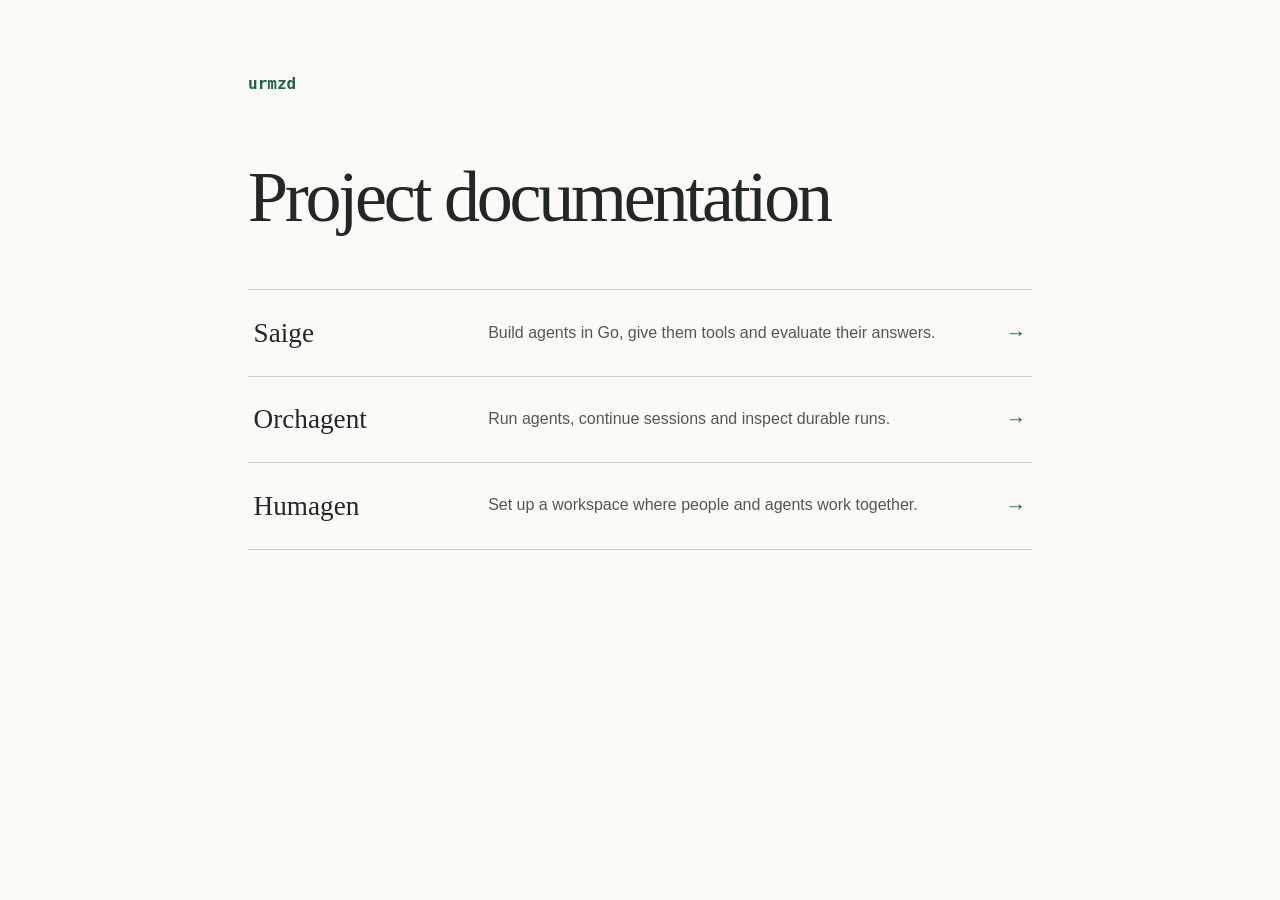
==== public/index.html @ a4567590 "feat: publish the three project guides on GitHub Pages" ====
<!doctype html>
<html lang="en">
<head>
  <meta charset="utf-8">
  <meta name="viewport" content="width=device-width, initial-scale=1">
  <meta name="color-scheme" content="light dark">
  <meta name="description" content="Documentation for Saige, Orchagent and Humagen.">
  <link rel="canonical" href="https://docs.urmzd.com/">
  <link rel="stylesheet" href="style.css">
  <title>Project documentation · urmzd</title>
</head>
<body>
  <main>
    <p class="owner"><a href="https://github.com/urmzd" aria-label="urmzd on GitHub">urmzd</a></p>
    <h1>Project documentation</h1>
    <nav aria-label="Project guides">
      <a href="saige/">
        <span class="name">Saige</span><span class="purpose">Build agents in Go, give them tools and evaluate their answers.</span>
        <span class="arrow" aria-hidden="true">→</span>
      </a>
      <a href="orchagent/">
        <span class="name">Orchagent</span><span class="purpose">Run agents, continue sessions and inspect durable runs.</span>
        <span class="arrow" aria-hidden="true">→</span>
      </a>
      <a href="humagen/">
        <span class="name">Humagen</span><span class="purpose">Set up a workspace where people and agents work together.</span>
        <span class="arrow" aria-hidden="true">→</span>
      </a>
    </nav>
  </main>
</body>
</html>
---- public/style.css ----
:root {
  color-scheme: light dark;
  --paper: #fbfaf7;
  --ink: #242825;
  --soft: #505950;
  --rule: #cbcfc6;
  --accent: #1d6447;
  --hover: #eef2e9;
  font-family: -apple-system, BlinkMacSystemFont, "Segoe UI", sans-serif;
}
@media (prefers-color-scheme: dark) {
  :root {
    --paper: #1a211d;
    --ink: #ecf0e9;
    --soft: #b9c4bc;
    --rule: #434e46;
    --accent: #9ed0b4;
    --hover: #243029;
  }
}
* { box-sizing: border-box; }
body { margin: 0; background: var(--paper); color: var(--ink); }
main { width: min(55rem, 100%); margin: 0 auto; padding: clamp(2rem, 8vh, 5rem) clamp(1.25rem, 5vw, 3rem) 3rem; }
.owner { font: 600 1rem/1.5 ui-monospace, monospace; margin: 0 0 clamp(2.5rem, 7vh, 4rem); }
.owner a { color: var(--accent); text-decoration: none; }
.owner a:hover { text-decoration: underline; }
h1 { margin: 0 0 clamp(2rem, 6vh, 3.5rem); font: 500 clamp(2.5rem, 7vw, 4.5rem)/1.06 Georgia, serif; letter-spacing: -.045em; }
nav { border-top: 1px solid var(--rule); }
nav a {
  color: inherit; text-decoration: none; display: grid;
  grid-template-columns: minmax(8rem, 0.75fr) 1.75fr auto;
  align-items: center; gap: 1.4rem; padding: 1.65rem .35rem;
  border-bottom: 1px solid var(--rule);
}
nav a:hover, nav a:focus-visible { background: var(--hover); }
a:focus-visible { outline: 3px solid var(--accent); outline-offset: 3px; }
.name { font: 500 1.7rem/1.2 Georgia, serif; }
.purpose { color: var(--soft); line-height: 1.55; }
.arrow { color: var(--accent); font-size: 1.3rem; }
.back { color: var(--accent); text-underline-offset: .2em; }
@media (max-width: 35rem) {
  nav a { grid-template-columns: 1fr auto; gap: .4rem .75rem; padding: 1.15rem .15rem; }
  .purpose { grid-column: 1; }
  .arrow { grid-column: 2; grid-row: 1; }
}
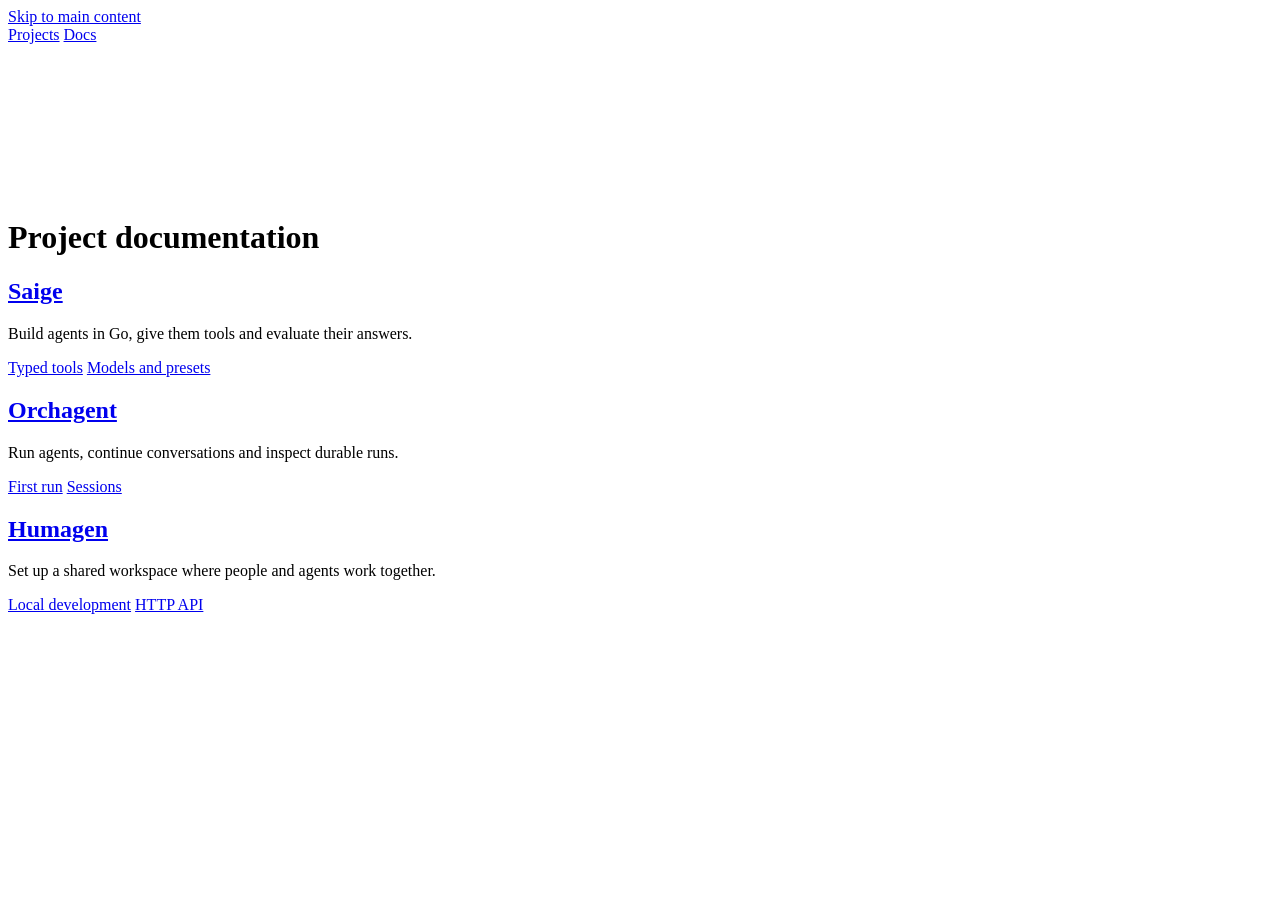
==== commit bb86003e: "feat: match project documentation to the portfolio design" ====
--- a/public/index.html
+++ b/public/index.html
@@ -4,29 +4,62 @@
   <meta charset="utf-8">
   <meta name="viewport" content="width=device-width, initial-scale=1">
   <meta name="color-scheme" content="light dark">
+  <title>Project documentation · urmzd</title>
   <meta name="description" content="Documentation for Saige, Orchagent and Humagen.">
   <link rel="canonical" href="https://docs.urmzd.com/">
-  <link rel="stylesheet" href="style.css">
-  <title>Project documentation · urmzd</title>
+  <link rel="icon" href="/brand/favicon.svg" type="image/svg+xml">
+  <link rel="preconnect" href="https://use.typekit.net" crossorigin>
+  <link rel="stylesheet" href="/brand/fonts.css">
+  <link rel="stylesheet" href="/style.css">
+  <script src="/brand/theme.js"></script>
 </head>
 <body>
-  <main>
-    <p class="owner"><a href="https://github.com/urmzd" aria-label="urmzd on GitHub">urmzd</a></p>
+  <a class="skip" href="#main">Skip to main content</a>
+  <header>
+    <div class="bar">
+      <a class="home" href="https://urmzd.com/" aria-label="urmzd home" title="urmzd home"><span class="mark" aria-hidden="true"></span></a>
+      <nav class="site-nav" aria-label="Site navigation">
+        <a href="https://urmzd.com/projects/">Projects</a>
+        <a href="/" aria-current="page">Docs</a>
+      </nav>
+      <div class="controls">
+        <a class="control" href="https://github.com/urmzd/urmzd.github.io" aria-label="Documentation source on GitHub" title="Documentation source on GitHub">
+          <svg aria-hidden="true"><use href="/brand/icons.svg#github"></use></svg>
+        </a>
+        <button class="control" data-theme-toggle type="button" aria-label="Switch theme" hidden>
+          <svg aria-hidden="true"><use href="/brand/icons.svg#sun"></use></svg>
+        </button>
+      </div>
+    </div>
+  </header>
+  <main id="main">
     <h1>Project documentation</h1>
-    <nav aria-label="Project guides">
-      <a href="saige/">
-        <span class="name">Saige</span><span class="purpose">Build agents in Go, give them tools and evaluate their answers.</span>
-        <span class="arrow" aria-hidden="true">→</span>
-      </a>
-      <a href="orchagent/">
-        <span class="name">Orchagent</span><span class="purpose">Run agents, continue sessions and inspect durable runs.</span>
-        <span class="arrow" aria-hidden="true">→</span>
-      </a>
-      <a href="humagen/">
-        <span class="name">Humagen</span><span class="purpose">Set up a workspace where people and agents work together.</span>
-        <span class="arrow" aria-hidden="true">→</span>
-      </a>
-    </nav>
+    <div class="books">
+      <article class="book">
+        <h2><a href="/saige/">Saige</a></h2>
+        <p>Build agents in Go, give them tools and evaluate their answers.</p>
+        <div class="topics">
+          <a href="/saige/guides/func-tools/">Typed tools</a>
+          <a href="/saige/reference/catalog/">Models and presets</a>
+        </div>
+      </article>
+      <article class="book">
+        <h2><a href="/orchagent/">Orchagent</a></h2>
+        <p>Run agents, continue conversations and inspect durable runs.</p>
+        <div class="topics">
+          <a href="/orchagent/guides/first-run/">First run</a>
+          <a href="/orchagent/guides/sessions/">Sessions</a>
+        </div>
+      </article>
+      <article class="book">
+        <h2><a href="/humagen/">Humagen</a></h2>
+        <p>Set up a shared workspace where people and agents work together.</p>
+        <div class="topics">
+          <a href="/humagen/guides/develop/">Local development</a>
+          <a href="/humagen/reference/api/">HTTP API</a>
+        </div>
+      </article>
+    </div>
   </main>
 </body>
 </html>
